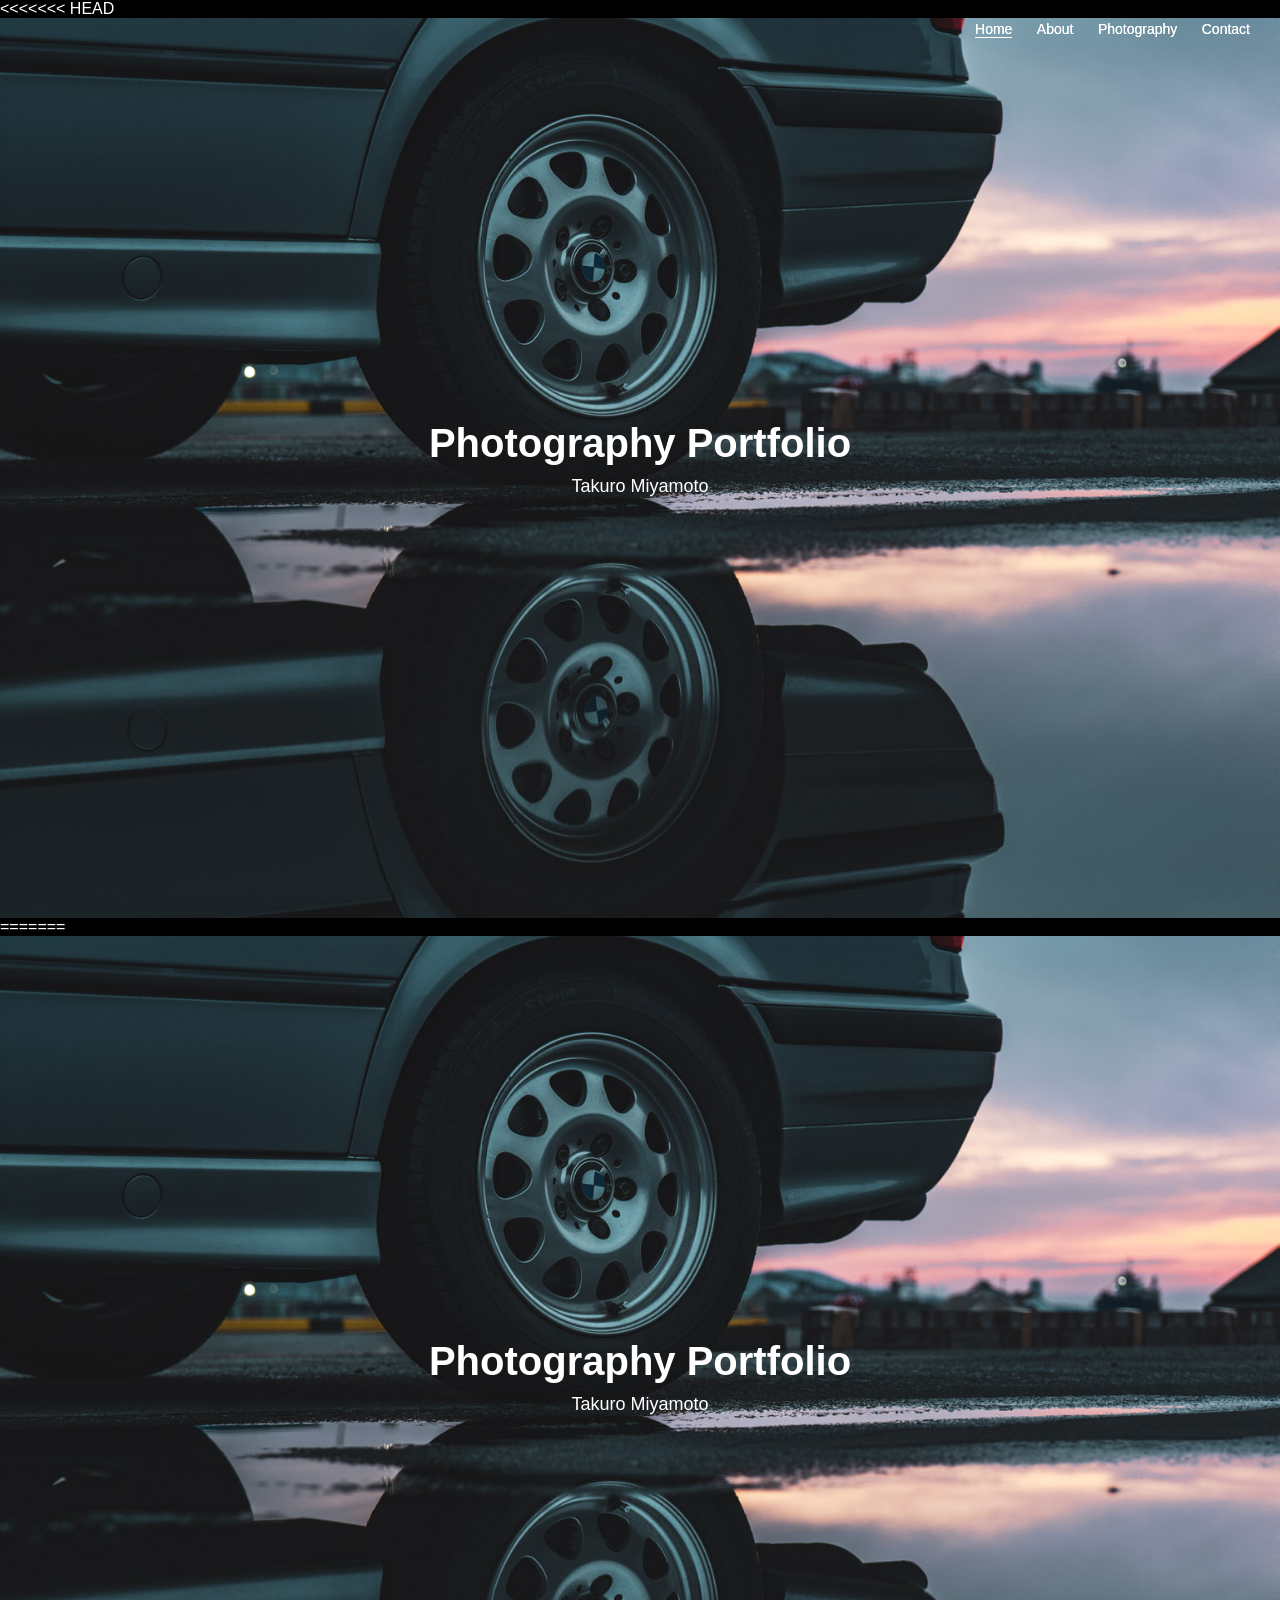
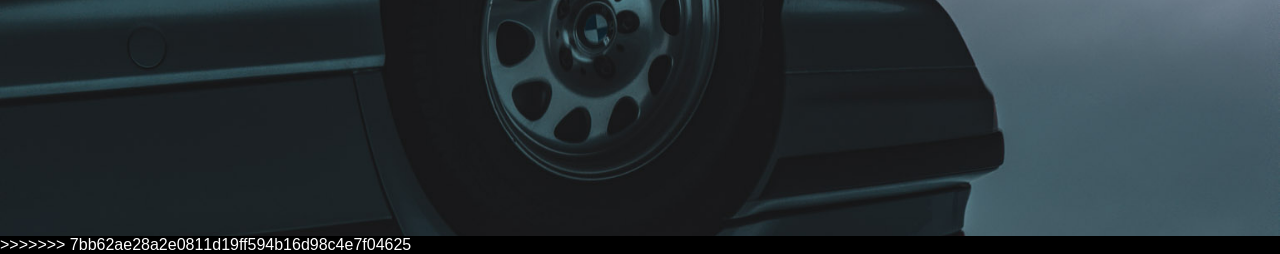
==== index.html @ b332be5e "Merge branch 'main' of https://github.com/gongbentalang-dev/portfolio" ====
<<<<<<< HEAD
<!DOCTYPE html>
<html lang="ja">

<head>

<meta charset="UTF-8">
<title>Takuro Miyamoto</title>

<link rel="stylesheet" href="css/style.css">

</head>

<body>

<header>

<nav>
<a href="index.html" class="active">Home</a>
<a href="about.html">About</a>
<a href="photography.html">Photography</a>
<a href="contact.html">Contact</a>
</nav>

</header>

<section class="slideshow">

<img id="slide1" class="slide active" src="images/photo1.jpg">
<img id="slide2" class="slide" src="images/photo2.jpg">
<div class="hero-text">
<h2>Photography Portfolio</h2>
<p>Takuro Miyamoto</p>
</div>
</section>

<script src="js/slideshow.js"></script>

</body>
=======
<!DOCTYPE html>
<html lang="ja">

<head>

<meta charset="UTF-8">
<title>Takuro Miyamoto</title>

<link rel="stylesheet" href="css/style.css">

</head>

<body>

<header>

<nav>
<a href="index.html" class="active">Home</a>
<a href="about.html">About</a>
<a href="photography.html">Photography</a>
<a href="contact.html">Contact</a>
</nav>

</header>

<section class="slideshow">

<img id="slide1" class="slide active" src="images/photo1.jpg">
<img id="slide2" class="slide" src="images/photo2.jpg">
<div class="hero-text">
<h2>Photography Portfolio</h2>
<p>Takuro Miyamoto</p>
</div>
</section>

<script src="js/slideshow.js"></script>

</body>
>>>>>>> 7bb62ae28a2e0811d19ff594b16d98c4e7f04625
</html>
---- css/style.css ----
<<<<<<< HEAD
/* 全体 */

body{
margin:0;
font-family:sans-serif;
}

/* ヘッダー */

header{
position:absolute;
top:20px;
left:30px;
right:30px;

display:flex;
align-items:center;

color:white;
z-index:10;
}

/* ナビを右詰め */

nav{
margin-left:auto;
}
nav a:hover{opacity:0.7;}
nav a.active{
border-bottom:1px solid white;
}

/* ナビリンク */

nav a{
margin-left:20px;
text-decoration:none;
color:white;
font-size:14px;
transition:opacity 0.3s;
}

/* スライドショー */

.slideshow{
position:relative;
width:100%;
height:100vh;
overflow:hidden;
}

/* スライド画像 */

.slide{
position:absolute;
width:100%;
height:100%;

object-fit:cover;

opacity:0;
transition:opacity 3s;
}

.slide.active{
opacity:1;
}

/* 中央テキスト */

.hero-text{
position:absolute;

top:50%;
left:50%;

transform:translate(-50%,-50%);

color:white;
text-align:center;
}

.hero-text h2{
font-size:40px;
margin:0;
}

.hero-text p{
margin-top:10px;
font-size:18px;
}

/*ここからphotography.html */
.gallery{

display:grid;

grid-template-columns:repeat(3,1fr);

gap:10px;

padding:80px 30px;

}

.gallery img{

width:100%;
height:250px;

object-fit:cover;

cursor:pointer;

transition:transform 0.3s;

}

.gallery img:hover{

transform:scale(1.05);

}

/*スマホ*/
@media (max-width:768px){

.gallery{

grid-template-columns:repeat(2,1fr);

}

}
/* ライトボックス */

#lightbox{

position:fixed;
top:0;
left:0;

width:100%;
height:100%;

background:rgba(0,0,0,0.8);
backdrop-filter:blur(5px);

display:none;

justify-content:center;
align-items:center;

z-index:100;
}

#lightbox img{

max-width:90%;
max-height:90%;

}

#lightbox.active{
display:flex;
}

/* 閉じるボタン */

#close{

position:absolute;
top:20px;
right:30px;

font-size:30px;
color:white;
cursor:pointer;
}

/* 矢印 */

.arrow{

position:absolute;
top:50%;

transform:translateY(-50%);

font-size:40px;
color:white;

cursor:pointer;
padding:10px;
}

.left{ left:20px; }
.right{ right:20px; }

/*背景*/

.gallery{
background:black;
min-height:100vh;
}
body{
margin:0;
font-family:sans-serif;
background:black;
color:white;
}
nav a{
margin-left:20px;
text-decoration:none;
color:white;
font-size:14px;
transition:opacity 0.3s;
}

nav a:hover{
opacity:0.7;
}

/*aboutページ*/
.about{

max-width:800px;
margin:100px auto;
padding:0 20px;

color:white;
line-height:1.8;

}

.about h1{
font-size:32px;
margin-bottom:20px;
}

.about p{
margin-bottom:20px;
}

/* exifの表示　*/
.photo-info {
    position: absolute;
    bottom: 40px;
    right: 40px; 
    left: auto;

    background-color: rgba(0, 0, 0, 0.5);
    padding: 12px 18px;
    border-radius: 8px;

    color: white;
    font-size: 13px;
    line-height: 1.6;
    letter-spacing: 0.05em;
    z-index: 1000;
}
#camera-info {
    font-weight: bold;  /* カメラ名だけ太字に */
    font-size: 15px;    /* カメラ名だけ少し大きく */
    display: block;     /* 改行させる */
    margin-bottom: 4px;
}

#exif-info {
    font-family: 'Courier New', Courier, monospace; /* 設定値だけ等幅フォントに */
    opacity: 0.9;       /* 少しだけ薄くして優先順位を下げる */
=======
/* 全体 */

body{
margin:0;
font-family:sans-serif;
}

/* ヘッダー */

header{
position:absolute;
top:20px;
left:30px;
right:30px;

display:flex;
align-items:center;

color:white;
z-index:10;
}

/* ナビを右詰め */

nav{
margin-left:auto;
}
nav a:hover{opacity:0.7;}
nav a.active{
border-bottom:1px solid white;
}

/* ナビリンク */

nav a{
margin-left:20px;
text-decoration:none;
color:white;
font-size:14px;
transition:opacity 0.3s;
}

/* スライドショー */

.slideshow{
position:relative;
width:100%;
height:100vh;
overflow:hidden;
}

/* スライド画像 */

.slide{
position:absolute;
width:100%;
height:100%;

object-fit:cover;

opacity:0;
transition:opacity 3s;
}

.slide.active{
opacity:1;
}

/* 中央テキスト */

.hero-text{
position:absolute;

top:50%;
left:50%;

transform:translate(-50%,-50%);

color:white;
text-align:center;
}

.hero-text h2{
font-size:40px;
margin:0;
}

.hero-text p{
margin-top:10px;
font-size:18px;
}

/*ここからphotography.html */
.gallery{

display:grid;

grid-template-columns:repeat(3,1fr);

gap:10px;

padding:80px 30px;

}

.gallery img{

width:100%;
height:250px;

object-fit:cover;

cursor:pointer;

transition:transform 0.3s;

}

.gallery img:hover{

transform:scale(1.05);

}

/*スマホ*/
@media (max-width:768px){

.gallery{

grid-template-columns:repeat(2,1fr);

}

}
/* ライトボックス */

#lightbox{

position:fixed;
top:0;
left:0;

width:100%;
height:100%;

background:rgba(0,0,0,0.8);
backdrop-filter:blur(5px);

display:none;

justify-content:center;
align-items:center;

z-index:100;
}

#lightbox img{

max-width:90%;
max-height:90%;

}

#lightbox.active{
display:flex;
}

/* 閉じるボタン */

#close{

position:absolute;
top:20px;
right:30px;

font-size:30px;
color:white;
cursor:pointer;
}

/* 矢印 */

.arrow{

position:absolute;
top:50%;

transform:translateY(-50%);

font-size:40px;
color:white;

cursor:pointer;
padding:10px;
}

.left{ left:20px; }
.right{ right:20px; }

/*背景*/

.gallery{
background:black;
min-height:100vh;
}
body{
margin:0;
font-family:sans-serif;
background:black;
color:white;
}
nav a{
margin-left:20px;
text-decoration:none;
color:white;
font-size:14px;
transition:opacity 0.3s;
}

nav a:hover{
opacity:0.7;
}

/*aboutページ*/
.about{

max-width:800px;
margin:100px auto;
padding:0 20px;

color:white;
line-height:1.8;

}

.about h1{
font-size:32px;
margin-bottom:20px;
}

.about p{
margin-bottom:20px;
}

/* exifの表示　*/
.photo-info {
    position: absolute;
    bottom: 40px;
    right: 40px; 
    left: auto;

    background-color: rgba(0, 0, 0, 0.5);
    padding: 12px 18px;
    border-radius: 8px;

    color: white;
    font-size: 13px;
    line-height: 1.6;
    letter-spacing: 0.05em;
    z-index: 1000;
}
#camera-info {
    font-weight: bold;  /* カメラ名だけ太字に */
    font-size: 15px;    /* カメラ名だけ少し大きく */
    display: block;     /* 改行させる */
    margin-bottom: 4px;
}

#exif-info {
    font-family: 'Courier New', Courier, monospace; /* 設定値だけ等幅フォントに */
    opacity: 0.9;       /* 少しだけ薄くして優先順位を下げる */
>>>>>>> 7bb62ae28a2e0811d19ff594b16d98c4e7f04625
}
---- css/style.css ----
<<<<<<< HEAD
/* 全体 */

body{
margin:0;
font-family:sans-serif;
}

/* ヘッダー */

header{
position:absolute;
top:20px;
left:30px;
right:30px;

display:flex;
align-items:center;

color:white;
z-index:10;
}

/* ナビを右詰め */

nav{
margin-left:auto;
}
nav a:hover{opacity:0.7;}
nav a.active{
border-bottom:1px solid white;
}

/* ナビリンク */

nav a{
margin-left:20px;
text-decoration:none;
color:white;
font-size:14px;
transition:opacity 0.3s;
}

/* スライドショー */

.slideshow{
position:relative;
width:100%;
height:100vh;
overflow:hidden;
}

/* スライド画像 */

.slide{
position:absolute;
width:100%;
height:100%;

object-fit:cover;

opacity:0;
transition:opacity 3s;
}

.slide.active{
opacity:1;
}

/* 中央テキスト */

.hero-text{
position:absolute;

top:50%;
left:50%;

transform:translate(-50%,-50%);

color:white;
text-align:center;
}

.hero-text h2{
font-size:40px;
margin:0;
}

.hero-text p{
margin-top:10px;
font-size:18px;
}

/*ここからphotography.html */
.gallery{

display:grid;

grid-template-columns:repeat(3,1fr);

gap:10px;

padding:80px 30px;

}

.gallery img{

width:100%;
height:250px;

object-fit:cover;

cursor:pointer;

transition:transform 0.3s;

}

.gallery img:hover{

transform:scale(1.05);

}

/*スマホ*/
@media (max-width:768px){

.gallery{

grid-template-columns:repeat(2,1fr);

}

}
/* ライトボックス */

#lightbox{

position:fixed;
top:0;
left:0;

width:100%;
height:100%;

background:rgba(0,0,0,0.8);
backdrop-filter:blur(5px);

display:none;

justify-content:center;
align-items:center;

z-index:100;
}

#lightbox img{

max-width:90%;
max-height:90%;

}

#lightbox.active{
display:flex;
}

/* 閉じるボタン */

#close{

position:absolute;
top:20px;
right:30px;

font-size:30px;
color:white;
cursor:pointer;
}

/* 矢印 */

.arrow{

position:absolute;
top:50%;

transform:translateY(-50%);

font-size:40px;
color:white;

cursor:pointer;
padding:10px;
}

.left{ left:20px; }
.right{ right:20px; }

/*背景*/

.gallery{
background:black;
min-height:100vh;
}
body{
margin:0;
font-family:sans-serif;
background:black;
color:white;
}
nav a{
margin-left:20px;
text-decoration:none;
color:white;
font-size:14px;
transition:opacity 0.3s;
}

nav a:hover{
opacity:0.7;
}

/*aboutページ*/
.about{

max-width:800px;
margin:100px auto;
padding:0 20px;

color:white;
line-height:1.8;

}

.about h1{
font-size:32px;
margin-bottom:20px;
}

.about p{
margin-bottom:20px;
}

/* exifの表示　*/
.photo-info {
    position: absolute;
    bottom: 40px;
    right: 40px; 
    left: auto;

    background-color: rgba(0, 0, 0, 0.5);
    padding: 12px 18px;
    border-radius: 8px;

    color: white;
    font-size: 13px;
    line-height: 1.6;
    letter-spacing: 0.05em;
    z-index: 1000;
}
#camera-info {
    font-weight: bold;  /* カメラ名だけ太字に */
    font-size: 15px;    /* カメラ名だけ少し大きく */
    display: block;     /* 改行させる */
    margin-bottom: 4px;
}

#exif-info {
    font-family: 'Courier New', Courier, monospace; /* 設定値だけ等幅フォントに */
    opacity: 0.9;       /* 少しだけ薄くして優先順位を下げる */
=======
/* 全体 */

body{
margin:0;
font-family:sans-serif;
}

/* ヘッダー */

header{
position:absolute;
top:20px;
left:30px;
right:30px;

display:flex;
align-items:center;

color:white;
z-index:10;
}

/* ナビを右詰め */

nav{
margin-left:auto;
}
nav a:hover{opacity:0.7;}
nav a.active{
border-bottom:1px solid white;
}

/* ナビリンク */

nav a{
margin-left:20px;
text-decoration:none;
color:white;
font-size:14px;
transition:opacity 0.3s;
}

/* スライドショー */

.slideshow{
position:relative;
width:100%;
height:100vh;
overflow:hidden;
}

/* スライド画像 */

.slide{
position:absolute;
width:100%;
height:100%;

object-fit:cover;

opacity:0;
transition:opacity 3s;
}

.slide.active{
opacity:1;
}

/* 中央テキスト */

.hero-text{
position:absolute;

top:50%;
left:50%;

transform:translate(-50%,-50%);

color:white;
text-align:center;
}

.hero-text h2{
font-size:40px;
margin:0;
}

.hero-text p{
margin-top:10px;
font-size:18px;
}

/*ここからphotography.html */
.gallery{

display:grid;

grid-template-columns:repeat(3,1fr);

gap:10px;

padding:80px 30px;

}

.gallery img{

width:100%;
height:250px;

object-fit:cover;

cursor:pointer;

transition:transform 0.3s;

}

.gallery img:hover{

transform:scale(1.05);

}

/*スマホ*/
@media (max-width:768px){

.gallery{

grid-template-columns:repeat(2,1fr);

}

}
/* ライトボックス */

#lightbox{

position:fixed;
top:0;
left:0;

width:100%;
height:100%;

background:rgba(0,0,0,0.8);
backdrop-filter:blur(5px);

display:none;

justify-content:center;
align-items:center;

z-index:100;
}

#lightbox img{

max-width:90%;
max-height:90%;

}

#lightbox.active{
display:flex;
}

/* 閉じるボタン */

#close{

position:absolute;
top:20px;
right:30px;

font-size:30px;
color:white;
cursor:pointer;
}

/* 矢印 */

.arrow{

position:absolute;
top:50%;

transform:translateY(-50%);

font-size:40px;
color:white;

cursor:pointer;
padding:10px;
}

.left{ left:20px; }
.right{ right:20px; }

/*背景*/

.gallery{
background:black;
min-height:100vh;
}
body{
margin:0;
font-family:sans-serif;
background:black;
color:white;
}
nav a{
margin-left:20px;
text-decoration:none;
color:white;
font-size:14px;
transition:opacity 0.3s;
}

nav a:hover{
opacity:0.7;
}

/*aboutページ*/
.about{

max-width:800px;
margin:100px auto;
padding:0 20px;

color:white;
line-height:1.8;

}

.about h1{
font-size:32px;
margin-bottom:20px;
}

.about p{
margin-bottom:20px;
}

/* exifの表示　*/
.photo-info {
    position: absolute;
    bottom: 40px;
    right: 40px; 
    left: auto;

    background-color: rgba(0, 0, 0, 0.5);
    padding: 12px 18px;
    border-radius: 8px;

    color: white;
    font-size: 13px;
    line-height: 1.6;
    letter-spacing: 0.05em;
    z-index: 1000;
}
#camera-info {
    font-weight: bold;  /* カメラ名だけ太字に */
    font-size: 15px;    /* カメラ名だけ少し大きく */
    display: block;     /* 改行させる */
    margin-bottom: 4px;
}

#exif-info {
    font-family: 'Courier New', Courier, monospace; /* 設定値だけ等幅フォントに */
    opacity: 0.9;       /* 少しだけ薄くして優先順位を下げる */
>>>>>>> 7bb62ae28a2e0811d19ff594b16d98c4e7f04625
}
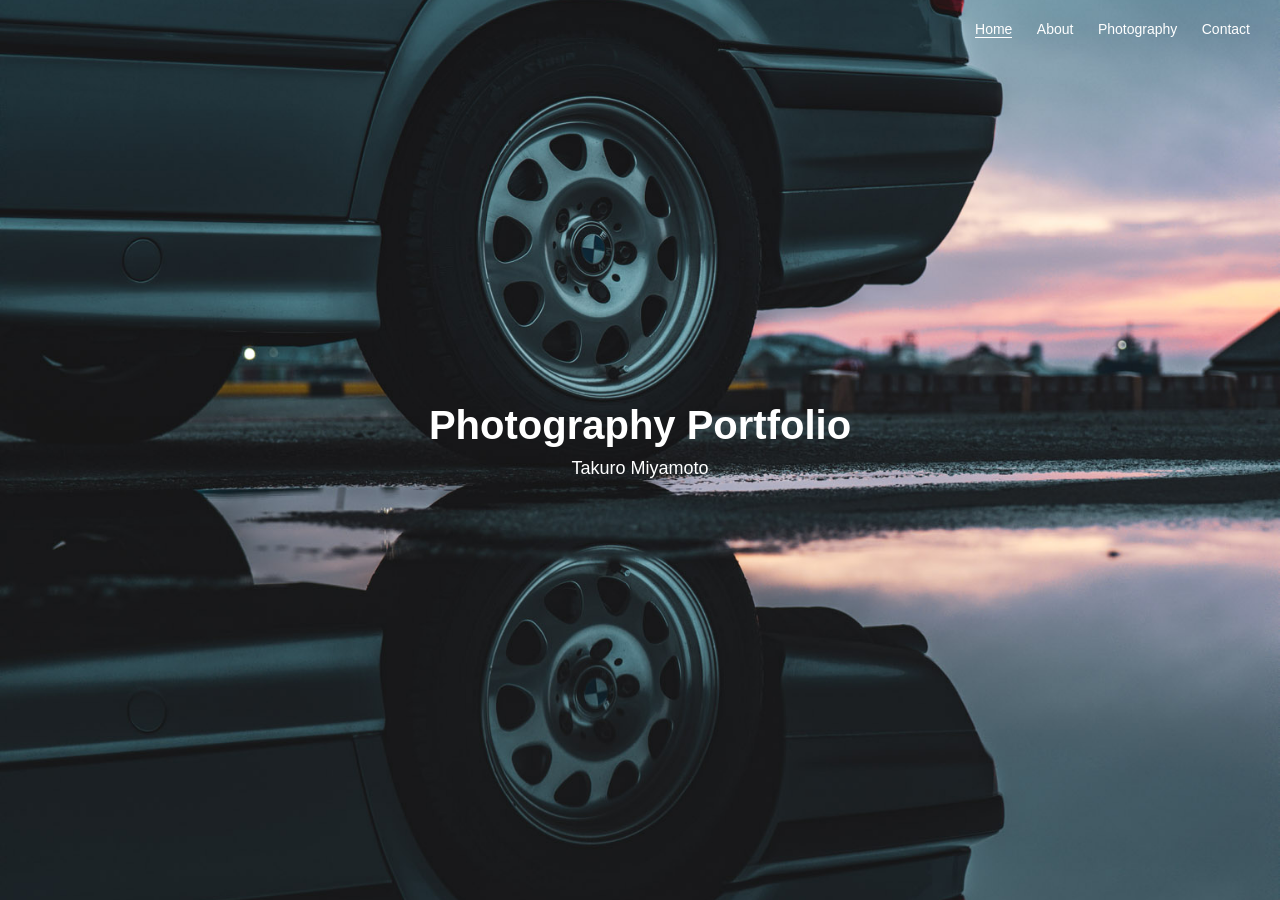
==== commit 4fe334de: "fix conflict" ====
--- a/index.html
+++ b/index.html
@@ -1,4 +1,3 @@
-<<<<<<< HEAD
 <!DOCTYPE html>
 <html lang="ja">
 
@@ -37,44 +36,4 @@
 <script src="js/slideshow.js"></script>
 
 </body>
-=======
-<!DOCTYPE html>
-<html lang="ja">
-
-<head>
-
-<meta charset="UTF-8">
-<title>Takuro Miyamoto</title>
-
-<link rel="stylesheet" href="css/style.css">
-
-</head>
-
-<body>
-
-<header>
-
-<nav>
-<a href="index.html" class="active">Home</a>
-<a href="about.html">About</a>
-<a href="photography.html">Photography</a>
-<a href="contact.html">Contact</a>
-</nav>
-
-</header>
-
-<section class="slideshow">
-
-<img id="slide1" class="slide active" src="images/photo1.jpg">
-<img id="slide2" class="slide" src="images/photo2.jpg">
-<div class="hero-text">
-<h2>Photography Portfolio</h2>
-<p>Takuro Miyamoto</p>
-</div>
-</section>
-
-<script src="js/slideshow.js"></script>
-
-</body>
->>>>>>> 7bb62ae28a2e0811d19ff594b16d98c4e7f04625
 </html>
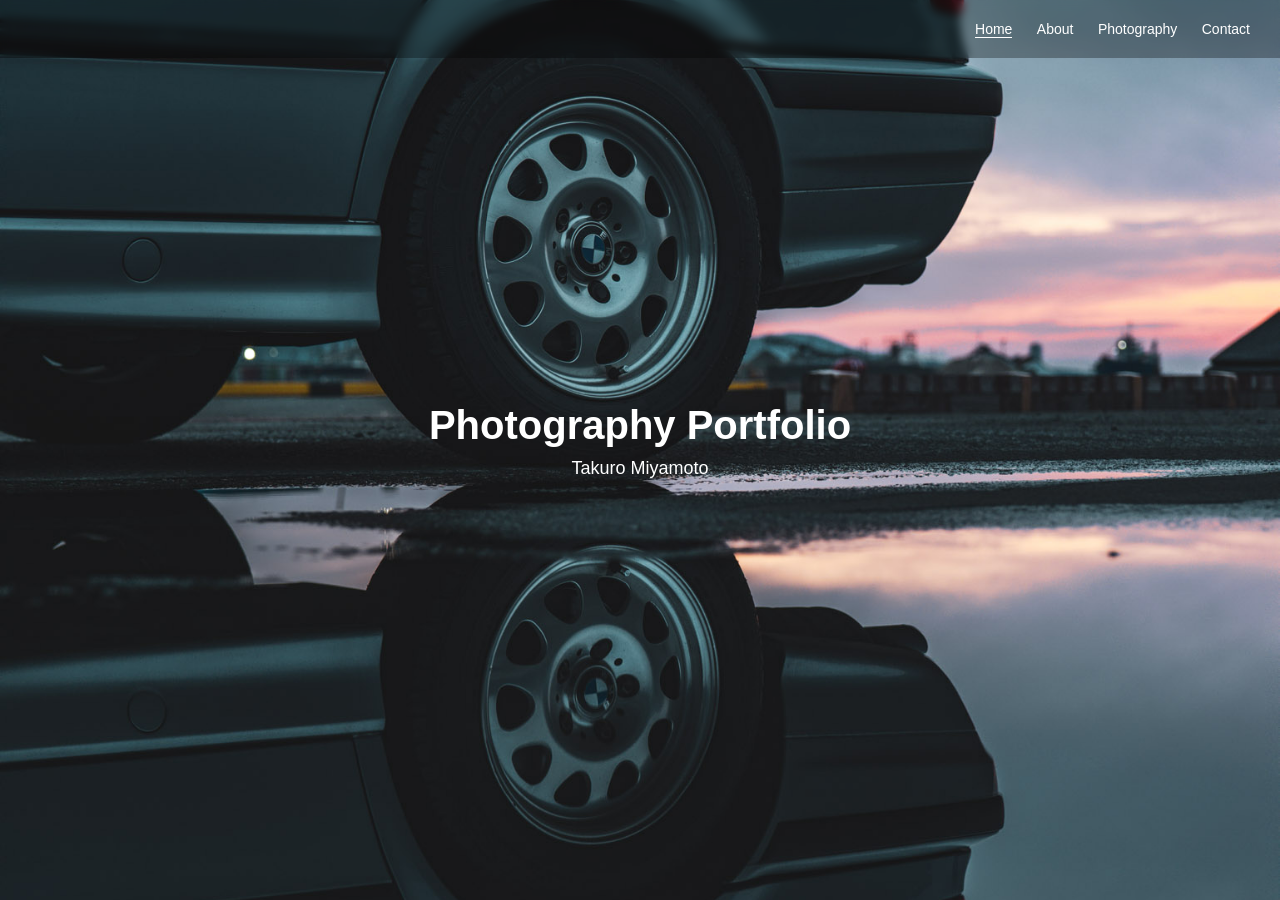
==== commit 5f059bbb: "fin conflicts" ====
--- a/index.html
+++ b/index.html
@@ -4,8 +4,8 @@
 <head>
 
 <meta charset="UTF-8">
+<meta name="viewport" content="width=device-width, initial-scale=1.0">
 <title>Takuro Miyamoto</title>
-
 <link rel="stylesheet" href="css/style.css">
 
 </head>
@@ -36,4 +36,5 @@
 <script src="js/slideshow.js"></script>
 
 </body>
+
 </html>
--- a/css/style.css
+++ b/css/style.css
@@ -1,44 +1,18 @@
-<<<<<<< HEAD
-/* 全体 */
-
-body{
-margin:0;
-font-family:sans-serif;
-}
-
 /* ヘッダー */
 
 header{
-position:absolute;
-top:20px;
-left:30px;
-right:30px;
-
-display:flex;
-align-items:center;
-
-color:white;
-z-index:10;
-}
-
-/* ナビを右詰め */
-
-nav{
-margin-left:auto;
-}
-nav a:hover{opacity:0.7;}
-nav a.active{
-border-bottom:1px solid white;
-}
-
-/* ナビリンク */
-
-nav a{
-margin-left:20px;
-text-decoration:none;
-color:white;
-font-size:14px;
-transition:opacity 0.3s;
+  position:fixed;
+  top:0;
+  left:0;
+  right:0;
+  padding:20px 30px;
+  display:flex;
+  align-items:center;
+  color:white;
+  z-index:10;
+
+  background:rgba(0,0,0,0.3);
+  backdrop-filter:blur(5px);
 }
 
 /* スライドショー */
@@ -91,137 +65,6 @@
 font-size:18px;
 }
 
-/*ここからphotography.html */
-.gallery{
-
-display:grid;
-
-grid-template-columns:repeat(3,1fr);
-
-gap:10px;
-
-padding:80px 30px;
-
-}
-
-.gallery img{
-
-width:100%;
-height:250px;
-
-object-fit:cover;
-
-cursor:pointer;
-
-transition:transform 0.3s;
-
-}
-
-.gallery img:hover{
-
-transform:scale(1.05);
-
-}
-
-/*スマホ*/
-@media (max-width:768px){
-
-.gallery{
-
-grid-template-columns:repeat(2,1fr);
-
-}
-
-}
-/* ライトボックス */
-
-#lightbox{
-
-position:fixed;
-top:0;
-left:0;
-
-width:100%;
-height:100%;
-
-background:rgba(0,0,0,0.8);
-backdrop-filter:blur(5px);
-
-display:none;
-
-justify-content:center;
-align-items:center;
-
-z-index:100;
-}
-
-#lightbox img{
-
-max-width:90%;
-max-height:90%;
-
-}
-
-#lightbox.active{
-display:flex;
-}
-
-/* 閉じるボタン */
-
-#close{
-
-position:absolute;
-top:20px;
-right:30px;
-
-font-size:30px;
-color:white;
-cursor:pointer;
-}
-
-/* 矢印 */
-
-.arrow{
-
-position:absolute;
-top:50%;
-
-transform:translateY(-50%);
-
-font-size:40px;
-color:white;
-
-cursor:pointer;
-padding:10px;
-}
-
-.left{ left:20px; }
-.right{ right:20px; }
-
-/*背景*/
-
-.gallery{
-background:black;
-min-height:100vh;
-}
-body{
-margin:0;
-font-family:sans-serif;
-background:black;
-color:white;
-}
-nav a{
-margin-left:20px;
-text-decoration:none;
-color:white;
-font-size:14px;
-transition:opacity 0.3s;
-}
-
-nav a:hover{
-opacity:0.7;
-}
-
 /*aboutページ*/
 .about{
 
@@ -241,6 +84,148 @@
 
 .about p{
 margin-bottom:20px;
+}
+/* ===== photography.html ===== */
+
+.gallery{
+  display:grid;
+  grid-template-columns:repeat(3,1fr);
+  gap:10px;
+  padding:80px 30px;
+  background:black;
+  min-height:100vh;
+}
+
+.gallery img{
+  width:100%;
+  height:250px;
+  object-fit:cover;
+  cursor:pointer;
+  transition:transform 0.3s;
+  display:block;
+}
+
+.gallery img:hover{
+  transform:scale(1.05);
+}
+
+/* ===== スマホ対応 ===== */
+
+@media (max-width:768px){
+
+  .gallery{
+    grid-template-columns:repeat(2,1fr);
+    gap:8px;
+    padding:20px 10px;
+  }
+
+  .gallery img{
+    height:auto;
+  }
+
+  nav{
+    display:flex;
+    justify-content:space-around;
+    align-items:center;
+  }
+
+  nav a{
+    font-size:16px;
+    padding:10px 5px;
+    margin-left:0; /* ← ここにまとめる */
+  }
+
+  .hero-text h2{
+    font-size:24px;
+  }
+
+  .hero-text p{
+    font-size:14px;
+  }
+
+  .photo-info{
+    bottom:10px;
+    right:10px;
+    font-size:11px;
+    padding:8px 10px;
+  }
+}
+/* ===== ライトボックス ===== */
+
+#lightbox{
+  position:fixed;
+  top:0;
+  left:0;
+  width:100%;
+  height:100%;
+  background:rgba(0,0,0,0.8);
+  backdrop-filter:blur(5px);
+  display:none;
+  justify-content:center;
+  align-items:center;
+  z-index:100;
+}
+
+#lightbox img{
+  max-width:90%;
+  max-height:90%;
+}
+
+#lightbox.active{
+  display:flex;
+}
+
+/* 閉じるボタン */
+
+#close{
+  position:absolute;
+  top:20px;
+  right:30px;
+  font-size:30px;
+  color:white;
+  cursor:pointer;
+}
+
+/* 矢印 */
+
+.arrow{
+  position:absolute;
+  top:50%;
+  transform:translateY(-50%);
+  font-size:40px;
+  color:white;
+  cursor:pointer;
+  padding:10px;
+}
+
+.left{ left:20px; }
+.right{ right:20px; }
+
+/* ===== 共通 ===== */
+
+body{
+  margin:0;
+  font-family:sans-serif;
+  background:black;
+  color:white;
+}
+
+nav a{
+  margin-left:20px;
+  text-decoration:none;
+  color:white;
+  font-size:14px;
+  transition:opacity 0.3s;
+}
+
+/* ナビを右詰め */
+
+nav{
+margin-left:auto;
+}
+nav a:hover{opacity:0.7;}
+nav a.active{
+border-bottom:1px solid white;
 }
 
 /* exifの表示　*/
@@ -270,277 +255,4 @@
 #exif-info {
     font-family: 'Courier New', Courier, monospace; /* 設定値だけ等幅フォントに */
     opacity: 0.9;       /* 少しだけ薄くして優先順位を下げる */
-=======
-/* 全体 */
-
-body{
-margin:0;
-font-family:sans-serif;
-}
-
-/* ヘッダー */
-
-header{
-position:absolute;
-top:20px;
-left:30px;
-right:30px;
-
-display:flex;
-align-items:center;
-
-color:white;
-z-index:10;
-}
-
-/* ナビを右詰め */
-
-nav{
-margin-left:auto;
-}
-nav a:hover{opacity:0.7;}
-nav a.active{
-border-bottom:1px solid white;
-}
-
-/* ナビリンク */
-
-nav a{
-margin-left:20px;
-text-decoration:none;
-color:white;
-font-size:14px;
-transition:opacity 0.3s;
-}
-
-/* スライドショー */
-
-.slideshow{
-position:relative;
-width:100%;
-height:100vh;
-overflow:hidden;
-}
-
-/* スライド画像 */
-
-.slide{
-position:absolute;
-width:100%;
-height:100%;
-
-object-fit:cover;
-
-opacity:0;
-transition:opacity 3s;
-}
-
-.slide.active{
-opacity:1;
-}
-
-/* 中央テキスト */
-
-.hero-text{
-position:absolute;
-
-top:50%;
-left:50%;
-
-transform:translate(-50%,-50%);
-
-color:white;
-text-align:center;
-}
-
-.hero-text h2{
-font-size:40px;
-margin:0;
-}
-
-.hero-text p{
-margin-top:10px;
-font-size:18px;
-}
-
-/*ここからphotography.html */
-.gallery{
-
-display:grid;
-
-grid-template-columns:repeat(3,1fr);
-
-gap:10px;
-
-padding:80px 30px;
-
-}
-
-.gallery img{
-
-width:100%;
-height:250px;
-
-object-fit:cover;
-
-cursor:pointer;
-
-transition:transform 0.3s;
-
-}
-
-.gallery img:hover{
-
-transform:scale(1.05);
-
-}
-
-/*スマホ*/
-@media (max-width:768px){
-
-.gallery{
-
-grid-template-columns:repeat(2,1fr);
-
-}
-
-}
-/* ライトボックス */
-
-#lightbox{
-
-position:fixed;
-top:0;
-left:0;
-
-width:100%;
-height:100%;
-
-background:rgba(0,0,0,0.8);
-backdrop-filter:blur(5px);
-
-display:none;
-
-justify-content:center;
-align-items:center;
-
-z-index:100;
-}
-
-#lightbox img{
-
-max-width:90%;
-max-height:90%;
-
-}
-
-#lightbox.active{
-display:flex;
-}
-
-/* 閉じるボタン */
-
-#close{
-
-position:absolute;
-top:20px;
-right:30px;
-
-font-size:30px;
-color:white;
-cursor:pointer;
-}
-
-/* 矢印 */
-
-.arrow{
-
-position:absolute;
-top:50%;
-
-transform:translateY(-50%);
-
-font-size:40px;
-color:white;
-
-cursor:pointer;
-padding:10px;
-}
-
-.left{ left:20px; }
-.right{ right:20px; }
-
-/*背景*/
-
-.gallery{
-background:black;
-min-height:100vh;
-}
-body{
-margin:0;
-font-family:sans-serif;
-background:black;
-color:white;
-}
-nav a{
-margin-left:20px;
-text-decoration:none;
-color:white;
-font-size:14px;
-transition:opacity 0.3s;
-}
-
-nav a:hover{
-opacity:0.7;
-}
-
-/*aboutページ*/
-.about{
-
-max-width:800px;
-margin:100px auto;
-padding:0 20px;
-
-color:white;
-line-height:1.8;
-
-}
-
-.about h1{
-font-size:32px;
-margin-bottom:20px;
-}
-
-.about p{
-margin-bottom:20px;
-}
-
-/* exifの表示　*/
-.photo-info {
-    position: absolute;
-    bottom: 40px;
-    right: 40px; 
-    left: auto;
-
-    background-color: rgba(0, 0, 0, 0.5);
-    padding: 12px 18px;
-    border-radius: 8px;
-
-    color: white;
-    font-size: 13px;
-    line-height: 1.6;
-    letter-spacing: 0.05em;
-    z-index: 1000;
-}
-#camera-info {
-    font-weight: bold;  /* カメラ名だけ太字に */
-    font-size: 15px;    /* カメラ名だけ少し大きく */
-    display: block;     /* 改行させる */
-    margin-bottom: 4px;
-}
-
-#exif-info {
-    font-family: 'Courier New', Courier, monospace; /* 設定値だけ等幅フォントに */
-    opacity: 0.9;       /* 少しだけ薄くして優先順位を下げる */
->>>>>>> 7bb62ae28a2e0811d19ff594b16d98c4e7f04625
 }
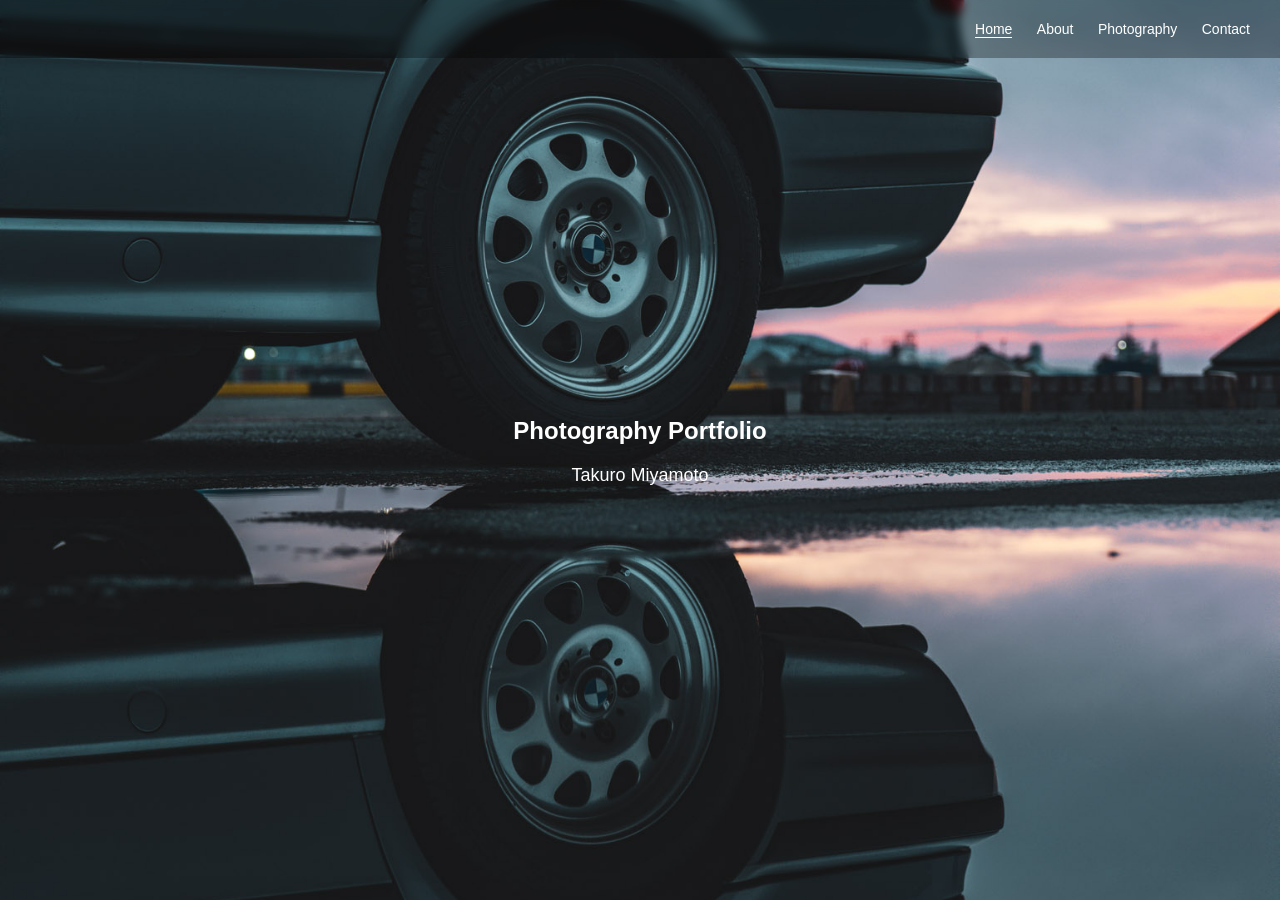
==== commit c6ea731f: "整理" ====
--- a/index.html
+++ b/index.html
@@ -1,40 +1,34 @@
 <!DOCTYPE html>
 <html lang="ja">
+  <head>
+    <meta charset="UTF-8">
+    <meta name="viewport" content="width=device-width, initial-scale=1.0">
+    <title>Takuro Miyamoto</title>
+    <link rel="stylesheet" href="css/style.css">
+  </head>
 
-<head>
+  <body>
+    <header>
+      <nav>
+        <a href="index.html" class="active">Home</a>
+        <a href="about.html">About</a>
+        <a href="photography.html">Photography</a>
+        <a href="contact.html">Contact</a>
+      </nav>
+    </header>
 
-<meta charset="UTF-8">
-<meta name="viewport" content="width=device-width, initial-scale=1.0">
-<title>Takuro Miyamoto</title>
-<link rel="stylesheet" href="css/style.css">
+    <main>
+      <section class="slideshow">
+        <img id="slide1" class="slide active" src="images/photo1.jpg" alt="スライド画像 1">
+        <img id="slide2" class="slide" src="images/photo2.jpg" alt="スライド画像 2">
 
-</head>
+        <div class="hero-text">
+          <h1>Photography Portfolio</h1>
+          <p>Takuro Miyamoto</p>
+        </div>
+      </section>
+    </main>
 
-<body>
-
-<header>
-
-<nav>
-<a href="index.html" class="active">Home</a>
-<a href="about.html">About</a>
-<a href="photography.html">Photography</a>
-<a href="contact.html">Contact</a>
-</nav>
-
-</header>
-
-<section class="slideshow">
-
-<img id="slide1" class="slide active" src="images/photo1.jpg">
-<img id="slide2" class="slide" src="images/photo2.jpg">
-<div class="hero-text">
-<h2>Photography Portfolio</h2>
-<p>Takuro Miyamoto</p>
-</div>
-</section>
-
-<script src="js/slideshow.js"></script>
-
-</body>
-
+    <script src="js/slideshow.js"></script>
+  </body>
 </html>
--- a/css/style.css
+++ b/css/style.css
@@ -1,258 +1,343 @@
-/* ヘッダー */
-
-header{
-  position:fixed;
-  top:0;
-  left:0;
-  right:0;
-  padding:20px 30px;
-  display:flex;
-  align-items:center;
-  color:white;
-  z-index:10;
-
-  background:rgba(0,0,0,0.3);
-  backdrop-filter:blur(5px);
-}
-
-/* スライドショー */
-
-.slideshow{
-position:relative;
-width:100%;
-height:100vh;
-overflow:hidden;
-}
-
-/* スライド画像 */
-
-.slide{
-position:absolute;
-width:100%;
-height:100%;
-
-object-fit:cover;
-
-opacity:0;
-transition:opacity 3s;
-}
-
-.slide.active{
-opacity:1;
-}
-
-/* 中央テキスト */
-
-.hero-text{
-position:absolute;
-
-top:50%;
-left:50%;
-
-transform:translate(-50%,-50%);
-
-color:white;
-text-align:center;
-}
-
-.hero-text h2{
-font-size:40px;
-margin:0;
-}
-
-.hero-text p{
-margin-top:10px;
-font-size:18px;
-}
-
-/*aboutページ*/
-.about{
-
-max-width:800px;
-margin:100px auto;
-padding:0 20px;
-
-color:white;
-line-height:1.8;
-
-}
-
-.about h1{
-font-size:32px;
-margin-bottom:20px;
-}
-
-.about p{
-margin-bottom:20px;
-}
-/* ===== photography.html ===== */
-
-.gallery{
-  display:grid;
-  grid-template-columns:repeat(3,1fr);
-  gap:10px;
-  padding:80px 30px;
-  background:black;
-  min-height:100vh;
-}
-
-.gallery img{
-  width:100%;
-  height:250px;
-  object-fit:cover;
-  cursor:pointer;
-  transition:transform 0.3s;
-  display:block;
-}
-
-.gallery img:hover{
-  transform:scale(1.05);
+/* ===== 共通 ===== */
+
+body {
+  margin: 0;
+  font-family: sans-serif;
+  background: black;
+  color: white;
+}
+
+/* ===== ヘッダー / ナビ ===== */
+
+header {
+  position: fixed;
+  top: 0;
+  left: 0;
+  right: 0;
+  z-index: 10;
+
+  display: flex;
+  align-items: center;
+  padding: 20px 30px;
+
+  color: white;
+  background: rgba(0, 0, 0, 0.3);
+  backdrop-filter: blur(5px);
+}
+
+nav {
+  margin-left: auto;
+}
+
+nav a {
+  margin-left: 20px;
+  color: white;
+  text-decoration: none;
+  font-size: 14px;
+  transition: opacity 0.3s;
+}
+
+nav a:hover {
+  opacity: 0.7;
+}
+
+nav a.active {
+  border-bottom: 1px solid white;
+}
+
+/* ===== スライドショー ===== */
+
+.slideshow {
+  position: relative;
+  width: 100%;
+  height: 100vh;
+  overflow: hidden;
+}
+
+.slide {
+  position: absolute;
+  width: 100%;
+  height: 100%;
+  object-fit: cover;
+
+  opacity: 0;
+  transition: opacity 3s;
+}
+
+.slide.active {
+  opacity: 1;
+}
+
+/* ===== ヒーローテキスト ===== */
+
+.hero-text {
+  position: absolute;
+  top: 50%;
+  left: 50%;
+
+  transform: translate(-50%, -50%);
+  color: white;
+  text-align: center;
+}
+
+.hero-text h2 {
+  margin: 0;
+  font-size: 40px;
+}
+
+.hero-text p {
+  margin-top: 10px;
+  font-size: 18px;
+}
+
+/* ===== Aboutページ ===== */
+
+.about {
+  max-width: 800px;
+  margin: 100px auto;
+  padding: 0 20px;
+
+  color: white;
+  line-height: 1.8;
+}
+
+.about h1 {
+  margin-bottom: 20px;
+  font-size: 32px;
+}
+
+.about p {
+  margin-bottom: 20px;
+}
+
+/* ===== Photographyページ ===== */
+
+.gallery {
+  display: grid;
+  grid-template-columns: repeat(3, 1fr);
+  gap: 10px;
+
+  min-height: 100vh;
+  padding: 80px 30px;
+  background: black;
+}
+
+.gallery img {
+  display: block;
+  width: 100%;
+  height: 250px;
+  object-fit: cover;
+  cursor: pointer;
+  transition: transform 0.3s;
+}
+
+.gallery img:hover {
+  transform: scale(1.05);
+}
+
+/* ===== ライトボックス ===== */
+
+#lightbox {
+  position: fixed;
+  top: 0;
+  left: 0;
+  z-index: 100;
+
+  display: none;
+  justify-content: center;
+  align-items: center;
+
+  width: 100%;
+  height: 100%;
+
+  background: rgba(0, 0, 0, 0.8);
+  backdrop-filter: blur(5px);
+}
+
+#lightbox.active {
+  display: flex;
+}
+
+#lightbox img {
+  max-width: 90%;
+  max-height: 90%;
+}
+
+/* 閉じるボタン・矢印ボタン */
+
+#close,
+.arrow {
+  background: none;
+  border: none;
+  padding: 10px;
+
+  font: inherit;
+  color: white;
+  cursor: pointer;
+}
+
+#close {
+  position: absolute;
+  top: 20px;
+  right: 30px;
+  font-size: 30px;
+}
+
+.arrow {
+  position: absolute;
+  top: 50%;
+  transform: translateY(-50%);
+  font-size: 40px;
+}
+
+.left {
+  left: 20px;
+}
+
+.right {
+  right: 20px;
+}
+
+/* ===== EXIF表示 ===== */
+
+.photo-info {
+  position: absolute;
+  right: 40px;
+  bottom: 40px;
+  z-index: 1000;
+
+  padding: 12px 18px;
+  border-radius: 8px;
+
+  background-color: rgba(0, 0, 0, 0.5);
+  color: white;
+  font-size: 13px;
+  line-height: 1.6;
+  letter-spacing: 0.05em;
+}
+
+#camera {
+  margin-bottom: 4px;
+  font-size: 15px;
+  font-weight: bold;
+}
+
+#settings {
+  opacity: 0.9;
+  font-family: "Courier New", Courier, monospace;
+}
+
+/* ===== Contactページ ===== */
+
+.contact-section {
+  max-width: 600px;
+  margin: 80px auto;
+  padding: 0 20px;
+  text-align: center;
+}
+
+.page-title {
+  margin-bottom: 10px;
+  font-size: 2rem;
+  letter-spacing: 0.1em;
+}
+
+.contact-desc {
+  margin-bottom: 40px;
+  color: #ffffff;
+  font-size: 0.9rem;
+}
+
+.contact-form {
+  text-align: left;
+}
+
+.form-group {
+  margin-bottom: 25px;
+}
+
+.form-group label {
+  display: block;
+  margin-bottom: 8px;
+
+  color: #ffffff;
+  font-size: 0.8rem;
+  text-transform: uppercase;
+}
+
+.form-group input,
+.form-group textarea {
+  box-sizing: border-box;
+  width: 100%;
+  padding: 12px;
+
+  border: 1px solid #ccc;
+  border-radius: 0;
+  background: #fff;
+  font-size: 1rem;
+}
+
+.submit-btn {
+  display: block;
+  width: 100%;
+  padding: 15px;
+
+  border: none;
+  background: #000;
+  color: #fff;
+  cursor: pointer;
+
+  letter-spacing: 0.2em;
+  transition: opacity 0.3s;
+}
+
+.submit-btn:hover {
+  opacity: 0.7;
 }
 
 /* ===== スマホ対応 ===== */
 
-@media (max-width:768px){
-
-  .gallery{
-    grid-template-columns:repeat(2,1fr);
-    gap:8px;
-    padding:20px 10px;
-  }
-
-  .gallery img{
-    height:auto;
-  }
-
-  nav{
-    display:flex;
-    justify-content:space-around;
-    align-items:center;
-  }
-
-  nav a{
-    font-size:16px;
-    padding:10px 5px;
-    margin-left:0; /* ← ここにまとめる */
-  }
-
-  .hero-text h2{
-    font-size:24px;
-  }
-
-  .hero-text p{
-    font-size:14px;
-  }
-
-  .photo-info{
-    bottom:10px;
-    right:10px;
-    font-size:11px;
-    padding:8px 10px;
-  }
-}
-/* ===== ライトボックス ===== */
-
-#lightbox{
-  position:fixed;
-  top:0;
-  left:0;
-  width:100%;
-  height:100%;
-  background:rgba(0,0,0,0.8);
-  backdrop-filter:blur(5px);
-  display:none;
-  justify-content:center;
-  align-items:center;
-  z-index:100;
-}
-
-#lightbox img{
-  max-width:90%;
-  max-height:90%;
-}
-
-#lightbox.active{
-  display:flex;
-}
-
-/* 閉じるボタン */
-
-#close{
-  position:absolute;
-  top:20px;
-  right:30px;
-  font-size:30px;
-  color:white;
-  cursor:pointer;
-}
-
-/* 矢印 */
-
-.arrow{
-  position:absolute;
-  top:50%;
-  transform:translateY(-50%);
-  font-size:40px;
-  color:white;
-  cursor:pointer;
-  padding:10px;
-}
-
-.left{ left:20px; }
-.right{ right:20px; }
-
-/* ===== 共通 ===== */
-
-body{
-  margin:0;
-  font-family:sans-serif;
-  background:black;
-  color:white;
-}
-
-nav a{
-  margin-left:20px;
-  text-decoration:none;
-  color:white;
-  font-size:14px;
-  transition:opacity 0.3s;
-}
-
-/* ナビを右詰め */
-
-nav{
-margin-left:auto;
-}
-nav a:hover{opacity:0.7;}
-nav a.active{
-border-bottom:1px solid white;
-}
-
-/* exifの表示　*/
-.photo-info {
-    position: absolute;
-    bottom: 40px;
-    right: 40px; 
-    left: auto;
-
-    background-color: rgba(0, 0, 0, 0.5);
-    padding: 12px 18px;
-    border-radius: 8px;
-
-    color: white;
-    font-size: 13px;
-    line-height: 1.6;
-    letter-spacing: 0.05em;
-    z-index: 1000;
-}
-#camera-info {
-    font-weight: bold;  /* カメラ名だけ太字に */
-    font-size: 15px;    /* カメラ名だけ少し大きく */
-    display: block;     /* 改行させる */
-    margin-bottom: 4px;
-}
-
-#exif-info {
-    font-family: 'Courier New', Courier, monospace; /* 設定値だけ等幅フォントに */
-    opacity: 0.9;       /* 少しだけ薄くして優先順位を下げる */
+@media (max-width: 768px) {
+  body {
+    padding-top: 90px;
+  }
+
+  nav {
+    display: flex;
+    justify-content: space-around;
+    align-items: center;
+  }
+
+  nav a {
+    margin-left: 0;
+    padding: 12px 8px;
+    font-size: 18px;
+  }
+
+  .hero-text h2 {
+    font-size: 24px;
+  }
+
+  .hero-text p {
+    font-size: 14px;
+  }
+
+  .gallery {
+    grid-template-columns: repeat(2, 1fr);
+    gap: 6px;
+    padding: 20px 10px;
+  }
+
+  .gallery img {
+    width: 100%;
+    height: 30vw;
+    object-fit: cover;
+  }
+
+  .photo-info {
+    right: 10px;
+    bottom: 10px;
+    padding: 8px 10px;
+    font-size: 11px;
+  }
 }
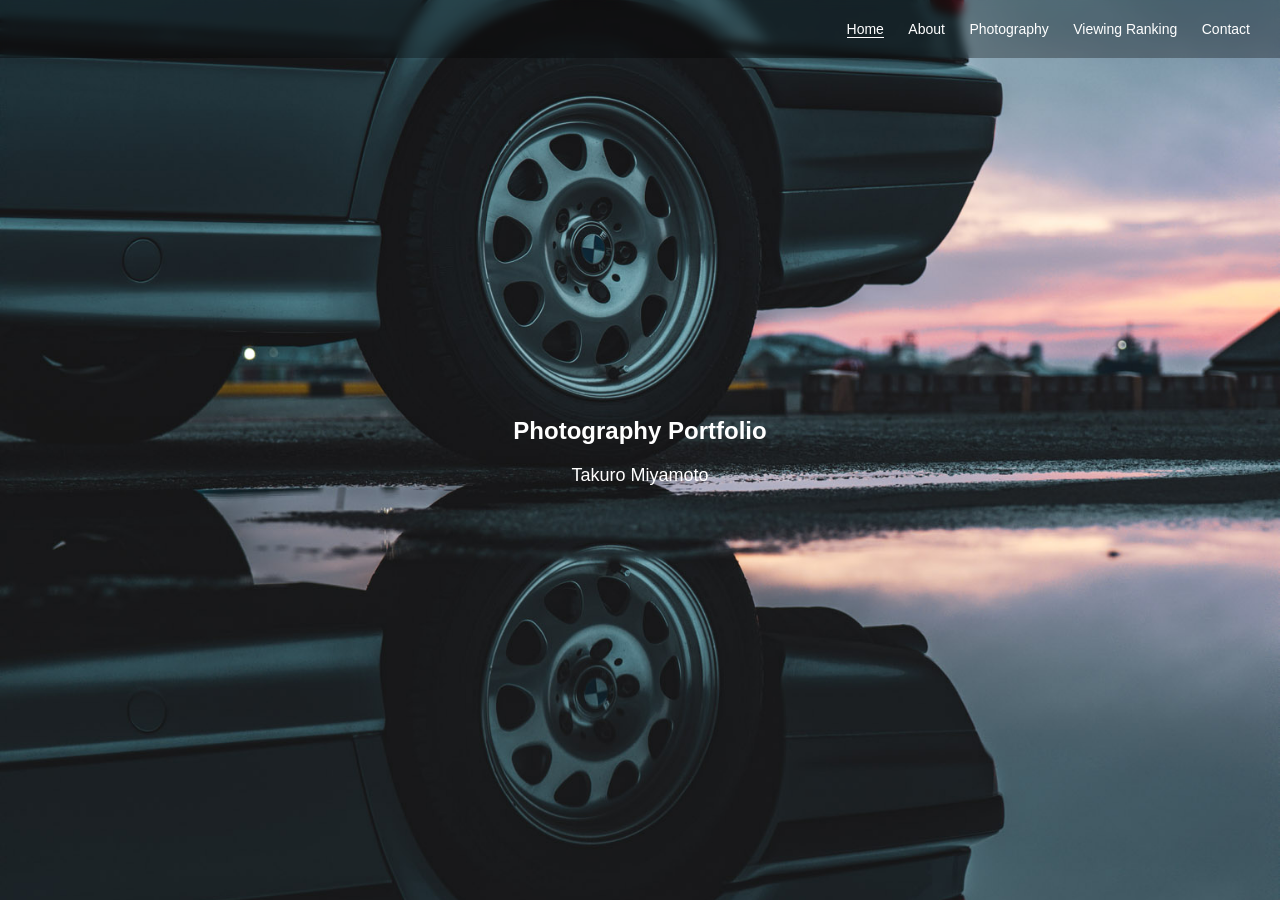
==== commit 2392a0b5: "Add image view ranking feature" ====
--- a/index.html
+++ b/index.html
@@ -13,6 +13,7 @@
         <a href="index.html" class="active">Home</a>
         <a href="about.html">About</a>
         <a href="photography.html">Photography</a>
+        <a href="ranking.html">Viewing Ranking</a>
         <a href="contact.html">Contact</a>
       </nav>
     </header>
--- a/css/style.css
+++ b/css/style.css
@@ -111,12 +111,10 @@
 }
 
 /* ===== Photographyページ ===== */
-
 .gallery {
   display: grid;
   grid-template-columns: repeat(3, 1fr);
   gap: 10px;
-
   min-height: 100vh;
   padding: 80px 30px;
   background: black;
@@ -128,10 +126,15 @@
   height: 250px;
   object-fit: cover;
   cursor: pointer;
-  transition: transform 0.3s;
-}
-
-.gallery img:hover {
+  transition: filter 0.3s ease, transform 0.3s ease;
+}
+
+.gallery:hover img {
+  filter: grayscale(100%);
+}
+
+.gallery:hover img:hover {
+  filter: grayscale(0%);
   transform: scale(1.05);
 }
 
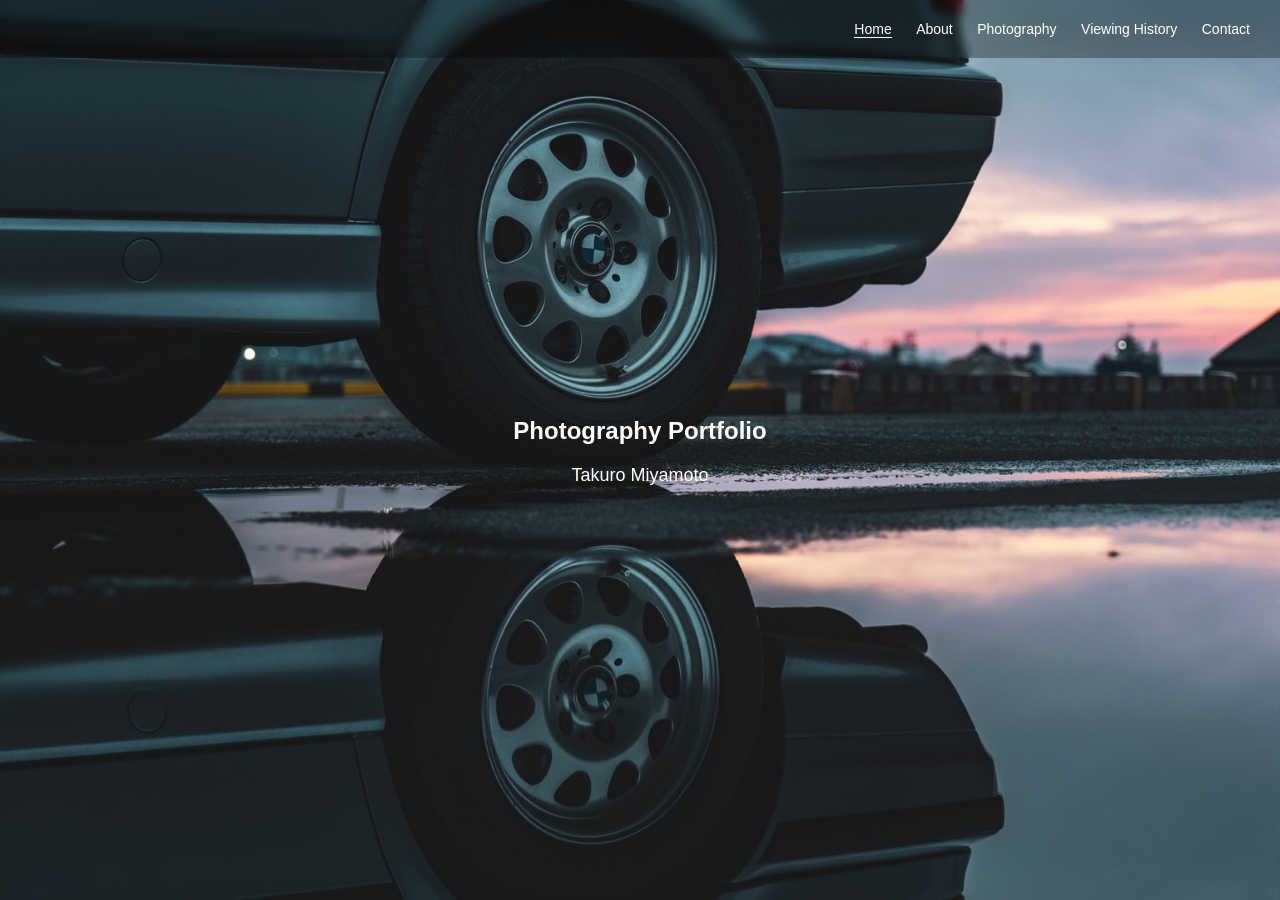
==== commit a9575e5a: "「Viewing Ranking」を「Viewing History」に名称変更し、関連するHTMLファイルとCSSスタイルを更新" ====
--- a/index.html
+++ b/index.html
@@ -13,7 +13,7 @@
         <a href="index.html" class="active">Home</a>
         <a href="about.html">About</a>
         <a href="photography.html">Photography</a>
-        <a href="ranking.html">Viewing Ranking</a>
+        <a href="ranking.html">Viewing History</a>
         <a href="contact.html">Contact</a>
       </nav>
     </header>
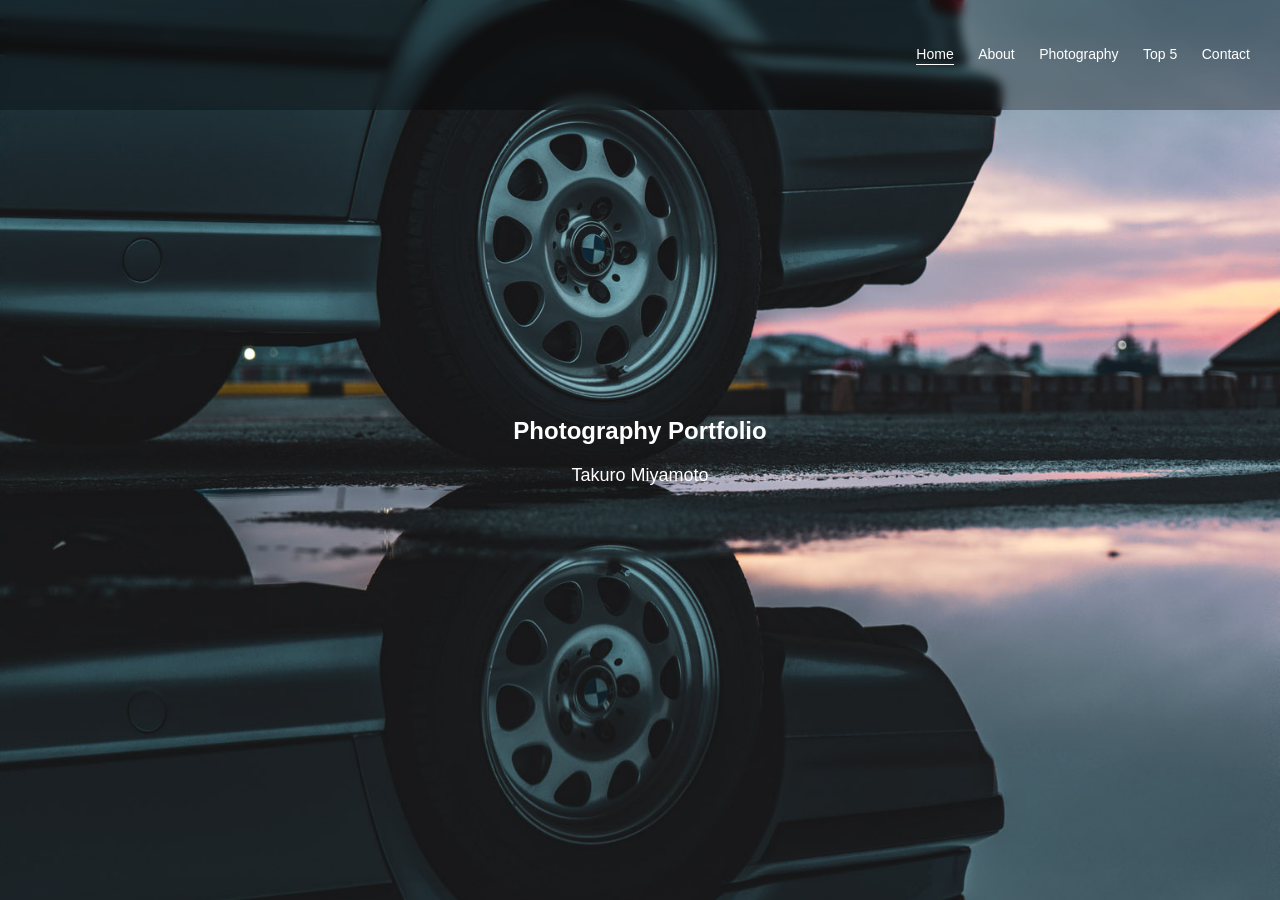
==== commit 8eb566e8: "「Viewing History」を「Top 5」に名称変更し、関連するHTMLファイルとCSSスタイルを更新" ====
--- a/index.html
+++ b/index.html
@@ -13,7 +13,7 @@
         <a href="index.html" class="active">Home</a>
         <a href="about.html">About</a>
         <a href="photography.html">Photography</a>
-        <a href="ranking.html">Viewing History</a>
+        <a href="ranking.html">Top 5</a>
         <a href="contact.html">Contact</a>
       </nav>
     </header>
--- a/css/style.css
+++ b/css/style.css
@@ -15,12 +15,11 @@
   left: 0;
   right: 0;
   z-index: 10;
-
+  height: 70px;
   display: flex;
   align-items: center;
   padding: 20px 30px;
 
-  color: white;
   background: rgba(0, 0, 0, 0.3);
   backdrop-filter: blur(5px);
 }
@@ -30,10 +29,19 @@
 }
 
 nav a {
+  display: inline-block;
   margin-left: 20px;
-  color: white;
+
+  color: #fff;
   text-decoration: none;
+
   font-size: 14px;
+  font-family: Arial, sans-serif;
+  font-weight: 400;
+  line-height: 1.4;
+
+  white-space: nowrap;
+
   transition: opacity 0.3s;
 }
 
@@ -42,7 +50,7 @@
 }
 
 nav a.active {
-  border-bottom: 1px solid white;
+  border-bottom: 1px solid #fff;
 }
 
 /* ===== スライドショー ===== */
@@ -302,45 +310,36 @@
 
 @media (max-width: 768px) {
   body {
-    padding-top: 90px;
+    padding-top: 110px;
   }
 
   nav {
-    display: flex;
-    justify-content: space-around;
-    align-items: center;
+    display: grid;
+    grid-template-columns: repeat(3, 1fr); /* 上3つ */
+    gap: 8px 10px;
+    justify-items: center;
   }
 
   nav a {
     margin-left: 0;
-    padding: 12px 8px;
-    font-size: 18px;
-  }
-
-  .hero-text h2 {
-    font-size: 24px;
-  }
-
-  .hero-text p {
-    font-size: 14px;
-  }
-
-  .gallery {
-    grid-template-columns: repeat(2, 1fr);
-    gap: 6px;
-    padding: 20px 10px;
-  }
-
-  .gallery img {
+    padding: 10px 6px;
+    font-size: 13px;
+    text-align: center;
     width: 100%;
-    height: 30vw;
-    object-fit: cover;
-  }
-
-  .photo-info {
-    right: 10px;
-    bottom: 10px;
-    padding: 8px 10px;
-    font-size: 11px;
+  }
+
+  /* 下2つを2列にする */
+  nav a:nth-child(4),
+  nav a:nth-child(5) {
+    grid-column: span 1;
+  }
+
+  /* 4,5を中央寄せ */
+  nav a:nth-child(4) {
+    grid-column: 1 / 2;
+  }
+
+  nav a:nth-child(5) {
+    grid-column: 2 / 3;
   }
 }
